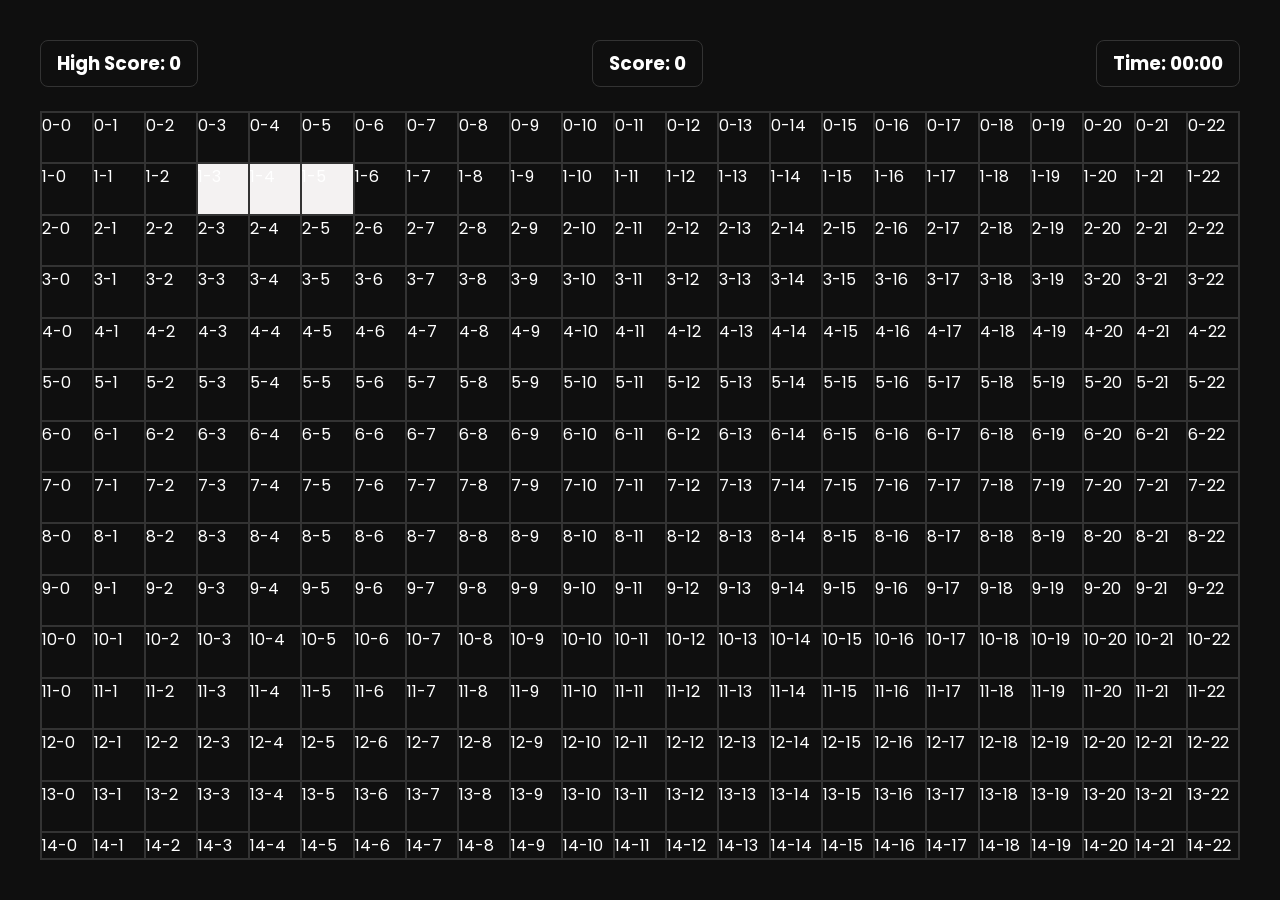
==== SNAKE Game/index.html @ 9b2c47a6 "Started with Snake Game and completd the board part" ====
<!DOCTYPE html>
<html lang="en">
<head>
    <meta charset="UTF-8">
    <meta name="viewport" content="width=device-width, initial-scale=1.0">
    <title>Snake Game</title>
    <link rel="stylesheet" href="style.css">
</head>
<body>
    <main>
        <section>
        <div class="infos">
            <div class="info">
                <h3>High Score:
                    <span id="high-score">0</span>
                </h3>
            </div>
            <div class="info">
                <h3>Score:
                    <span id="score">0</span>
                </h3>
            </div>
            <div class="info">
                <h3>Time:
                    <span id="time">00:00</span>
                </h3>
            </div>
            
        </div>
        <div class="board">
        </div>
        </section>
    </main>
    <script src="script.js"></script>
</body>
</html>
---- SNAKE Game/style.css ----
@import url("https://fonts.googleapis.com/css2?family=Poppins:wght@300;&display=swap");

* {
  margin: 0;
  padding: 0;
  box-sizing: border-box;
}

:root {
  --bg-primary-color: #0f0f0f;
  --bg-fill-color : #f4f2f2;
  --text-primary-color: #ffffff;
  --space-xs: 4px;
  --space-sm: 8px;
  --space-md: 16px;
  --space-lg: 24px;
  --space-xl: 32px;
  --space-xxl: 40px;
  --space-xxxl: 48px;
  --border-primary-color: #333333;
  --border-radius-xs:4px;
  --border-radius-sm:8px;
  --border-radius-md:12px;
  --border-radius-lg:16px;
  --border-radius-xl:20px;
  --border-radius-xxl:24px;
}
html,
body {
  height: 100%;
  width: 100%;
  font-family: "Poppins", sans-serif;
}
html {
  background: var(--bg-primary-color);
  color: var(--text-primary-color);
}
section {
  padding: var(--space-xxl);
  display: flex;
  flex-direction: column;
  height: 100%;
  gap: var(--space-lg);
}
main,
section {
  width: 100%;
  height: 100%;
}
section .infos {
  width: 100%;
  display: flex;
  justify-content: space-between;
}
.info{
    padding: var(--space-sm) var(--space-md);
    border: 1px solid var(--border-primary-color);
    border-radius: var(--border-radius-sm);
}
.board{
    border: 1px solid var(--border-primary-color);
    flex-grow: 1;
    display: grid;
    grid-template-columns: repeat(auto-fill,minmax(50px,1fr));
    grid-template-rows: repeat(auto-fill,minmax(50px,1fr));
}
.block{
    /* height:30px;
    width:30px; */
    border: 1px solid var(--border-primary-color);
}
.fill{
    background: var(--bg-fill-color);
}
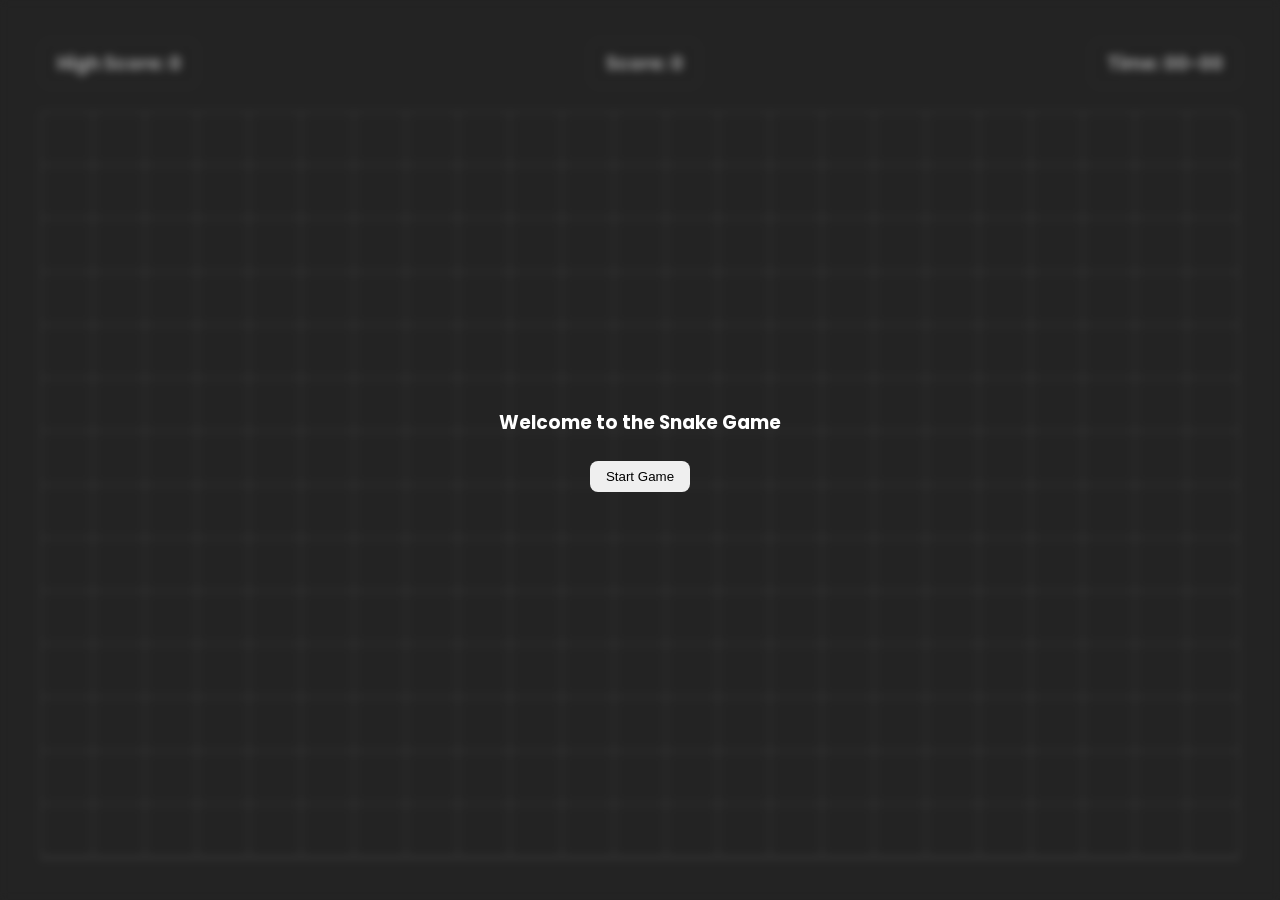
==== commit e44a9a39: "Completed Snake Game" ====
--- a/SNAKE Game/index.html
+++ b/SNAKE Game/index.html
@@ -22,7 +22,7 @@
             </div>
             <div class="info">
                 <h3>Time:
-                    <span id="time">00:00</span>
+                    <span id="time">00-00</span>
                 </h3>
             </div>
             
@@ -30,6 +30,16 @@
         <div class="board">
         </div>
         </section>
+        <div class="modal">
+            <div class="start-game">
+                <h3>Welcome to the  Snake Game</h3>
+                <button class="btn btn-start">Start Game</button>
+            </div>
+              <div class="game-over">
+                <h3>Game Over</h3>
+                <button class="btn btn-restart">Restart Game</button>
+            </div>
+        </div>
     </main>
     <script src="script.js"></script>
 </body>
--- a/SNAKE Game/style.css
+++ b/SNAKE Game/style.css
@@ -9,6 +9,7 @@
 :root {
   --bg-primary-color: #0f0f0f;
   --bg-fill-color : #f4f2f2;
+  --bg-food-color: #ff0000;
   --text-primary-color: #ffffff;
   --space-xs: 4px;
   --space-sm: 8px;
@@ -47,6 +48,16 @@
   width: 100%;
   height: 100%;
 }
+.btn {
+  padding: var(--space-sm) var(--space-md);
+  border:none;
+  border-radius: var(--border-radius-sm);
+  cursor: pointer;
+  transition: all 0.3s ease;
+}
+.btn:hover {
+  transform: scale(1.05);
+}
 section .infos {
   width: 100%;
   display: flex;
@@ -71,4 +82,28 @@
 }
 .fill{
     background: var(--bg-fill-color);
-}+}
+.food{
+    background: var(--bg-food-color);
+}
+.modal{
+  position: fixed;
+  top: 0;
+  height: 100vh;
+  width: 100vw;
+  background: #35353587;
+  backdrop-filter: blur(4px);
+  display: flex;
+  justify-content: center;
+  align-items: center;
+}
+
+.modal .start-game , .modal .game-over{
+  display: flex;
+  flex-direction: column;
+  align-items: center;
+  gap: var(--space-lg);
+}
+.modal .game-over{
+  display: none;
+}
